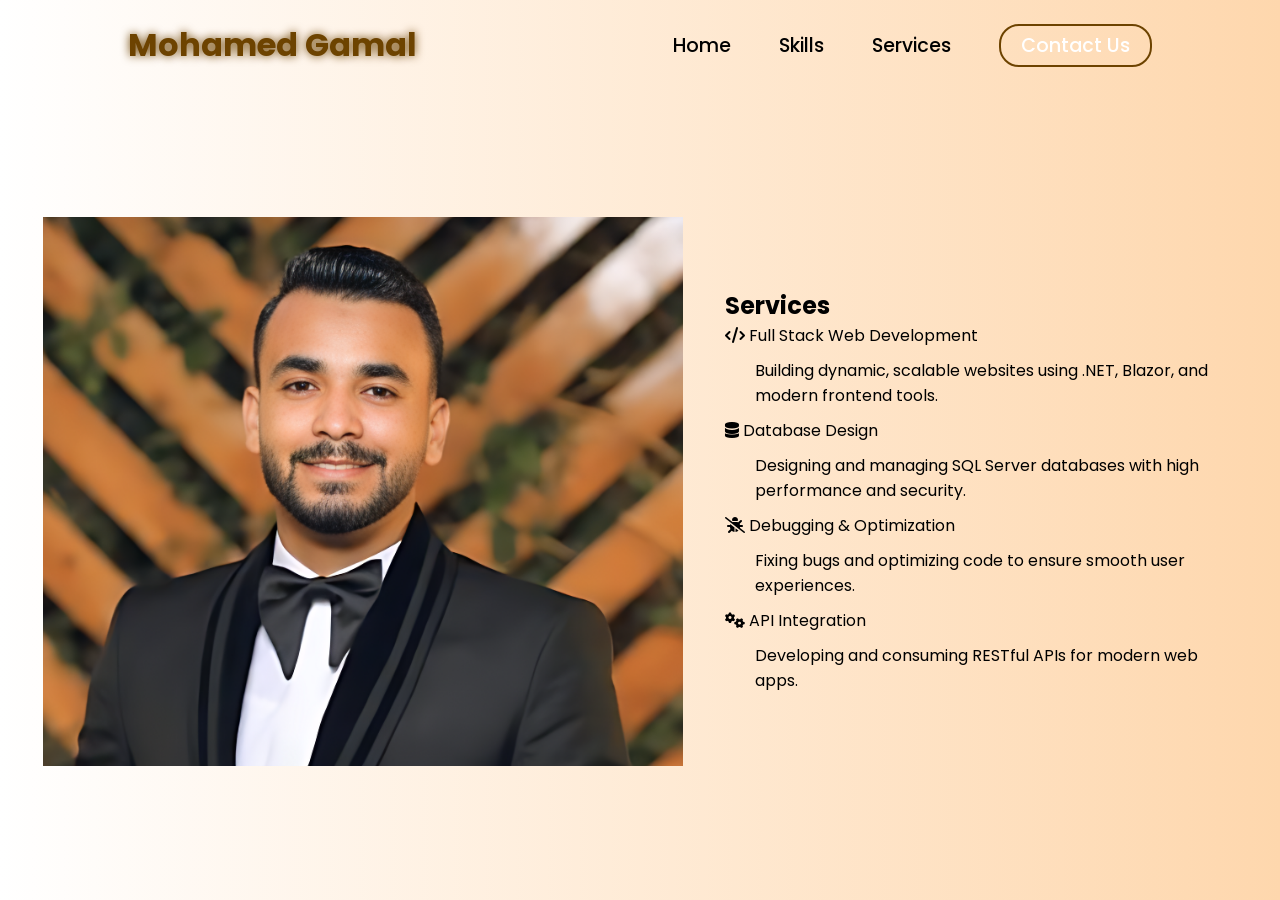
==== Services.html @ 8d49a11c "Add files via upload" ====
<!DOCTYPE html>
<html lang="en">
<head>
    <meta charset="UTF-8">
    <meta name="viewport" content="width=device-width, initial-scale=1.0">
    <link rel="stylesheet" href="https://cdnjs.cloudflare.com/ajax/libs/font-awesome/6.7.1/css/all.min.css">
    <title>Mohamed Portfolio</title>
    <link rel="stylesheet" href="style.css">
    <link rel="stylesheet" href="https://unpkg.com/aos@next/dist/aos.css" />
</head>
<body>
    <nav>
        <div class="nav-container">
            <div class="logo" data-aos="zoom-in" data-aos-duration="1000">
                <span>Mohamed Gamal</span>
            </div>
            <div class="links">
                <div class="link" data-aos="fade-up" data-aos-duration="1000" data-aos-delay="100"><a href="index.html">Home</a></div>
                <div class="link" data-aos="fade-up" data-aos-duration="1000" data-aos-delay="300"><a href="Skills.html">Skills</a></div>
                <div class="link" data-aos="fade-up" data-aos-duration="1000" data-aos-delay="400"><a href="Services.html">Services</a></div>
                <div class="link contact-btn" data-aos="fade-up" data-aos-duration="1000" data-aos-delay="600"><a href="Contact.html">Contact Us</a></div>
            </div>
            <i class="fa-solid fa-bars hamburg" onclick="hamburg()"></i>
        </div>
        <div class="dropdown">
            <div class="links">
                <a href="index.html">Home</a>
                <a href="Skills.html">Skills</a>
                <a href="Services.html">Services</a>
                <a href="Contact.html">Contact Us</a>
                <i class="fa-solid fa-xmark cancel" onclick="cancel()"></i>
            </div>
        </div>
    </nav>
    <section>
        <div class="main-container">
            <div class="image" data-aos="zoom-in-right" data-aos-duration="2500">
                <img src="enhanced-image (1).png" alt="">
            </div>
            <div class="content">
                <!-- Services Section -->
                <div class="services" data-aos="fade-up" data-aos-duration="1000" data-aos-delay="1100">
                    <h2>Services</h2>
                    <div class="services-grid">
                        <div class="service">
                            <i class="fa-solid fa-code"></i> Full Stack Web Development
                              <p style="margin-left:30px;">Building dynamic, scalable websites using .NET, Blazor, and modern frontend tools.</p>
                        </div>
                        <div class="service">
                            <i class="fa-solid fa-database"></i> Database Design
                              <p style="margin-left: 30px;">Designing and managing SQL Server databases with high performance and security.</pstyle="margin-left:10px;">
                        </div>
                        <div class="service">
                            <i class="fa-solid fa-bug-slash"></i> Debugging & Optimization
                              <p style="margin-left: 30px;">Fixing bugs and optimizing code to ensure smooth user experiences.</p>
                        </div>
                        <div class="service">
                            <i class="fa-solid fa-gears"></i> API Integration
                              <p style="margin-left: 30px;">Developing and consuming RESTful APIs for modern web apps.</p>
                        </div>
                    </div>
                </div>
            </div>
        </div>

    </section>
    <script src="https://unpkg.com/aos@next/dist/aos.js"></script>
    <script>
          AOS.init({offset:0});
    </script>
    <script>
            function hamburg(){
                const navbar = document.querySelector(".dropdown")
                navbar.style.transform = "translateY(0px)"
            }
            function cancel(){
                const navbar = document.querySelector(".dropdown")
                navbar.style.transform = "translateY(-500px)"
            }
    </script>
</body>
</html>
---- style.css ----
@import url('https://fonts.googleapis.com/css2?family=Poppins:wght@100;200;300;400;500;600&display=swap');

*{
    margin: 0;
    font-family: 'Poppins', sans-serif;
    box-sizing: border-box;
}

html{
    overflow-x: hidden;
}

body{
    width: 100%;
    height: 100vh;
    overflow: hidden;
    background: linear-gradient(to right, rgb(255,255,255), rgb(254,215,173));
}

nav{
    width: 100%;
    height: 10vh;
    position: sticky;
}


.nav-container{
    width: 100%;
    height: 100%;
    display: flex;
    justify-content: space-around;
    align-items: center;
}

.logo{
    color: black;
    font-size: 2rem;
    font-weight: bolder;
}

.logo span{
    color: rgb(109,67, 0);
    text-shadow: 0 0 10px rgb(109,67, 0);
}

.hamburg, .cancel{
    cursor: pointer;
    position: absolute;
    right: 15px;
    top: 10px;
    color: black;
    font-size: 2rem;
    display: none;
}

.nav-container .links {
    display: flex;
    gap: 3rem;
    align-items: center;
}

.nav-container .links a{
    position: relative;
    font-size: 1.2rem;
    color: black;
    text-decoration: none;
    font-weight: 500;
    transform: 0.3s linear;
}

.nav-container .links a::before{
    position: absolute;
    content: "";
    bottom: -3px;
    left: 0;
    width: 0%;
    height: 3px;
    background-color: rgb(109,67, 0);
    transition: 0.2s linear;
}

.nav-container .links a:hover::before{
    width: 100%;
}

.nav-container .contact-btn{
    background-color: transparent;
    padding: 5px 20px;
    border-radius: 20px;
    border: 2px solid rgb(109,67, 0);
    transition: 0.2s linear;
}

.nav-container .contact-btn a{
    color: white;
    transition: 0.3s linear;
}

.nav-container .contact-btn:hover, .nav-container .contact-btn:hover a{
    background-color: rgb(109,67, 0);
    color: white;
}

.nav-container .links a:hover{
    color: rgb(109,67, 0);
}

.dropdown{
    z-index: 100;
    position: absolute;
    top: 0;
    transform: translateY(-500px);
    width: 100%;
    height: auto;
    backdrop-filter: brightness(40%) blur(3px);
    box-shadow: 0 0 20px black;
    transition: 0.2s linear;
}

.dropdown .links a{
    color: white;
    display: flex;
    text-decoration: none;
    justify-content: center;
    padding: 15px 0;
    align-items: center;
    transition: 0.2s linear;
}

.dropdown .links a:hover{
    background-color: rgb(109,67, 0);
}

section{
    width: 100%;
    height: 90vh;
}

.main-container{
    width: 100%;
    height: 100%;
    display: flex;
    justify-content: space-evenly;
    align-items: center;
}

.main-container .image{
    z-index: -1;
    width: 50%;
}

.main-container .image img{
    width: 100%;
}

.main-container .content{
    color: black;
    width: 40%;
    min-height: 100px;
}

.content h1{
    font-size: clamp(1rem, 2rem + 5vw, 3rem);
}

.content h1 span{
    color: rgb(109,67, 0);
    text-shadow: 0 0 10px rgb(109,67, 0);
}

.content .typewriter{
    font-weight: 600;
    font-size: clamp(1rem, 1rem + 5vw, 2rem);
}

.content .typewriter span{
    color: rgb(109,67, 0);
    font-size: 2.5rem;
    text-shadow: 0 0 5px rgb(109,67, 0);
    position: relative;
    transition: 0.3s linear;
}

.typewriter span::before{
    content: "Developer";
    animation: words 15s infinite;
}

.typewriter span::after{
    content: "";
    position: absolute;
    width: calc(100% + 8px);
    height: 100%;
    border-left: 3px solid black;
    animation:  cursor 0.6s linear infinite;
}

@keyframes cursor {
    to{
        border-left: 3px solid #b74b4b;
    }
}

@keyframes words {
    0%, 20% {
        content: "Full Stack Developer";
    }

    21%, 40% {
        content: ".NET Developer";
    }

    41%, 60% {
        content: "Blazor Expert";
    }

    61%, 80% {
        content: "Web Application Developer";
    }

    81%, 100% {
        content: "Problem Solver";
    }
}

.content p{
    font-size: clamp(0.4rem, 0.2rem + 9vw, 1rem);
    margin: 10px 0;
}

.social-links i{
    display: inline-flex;
    justify-content: center;
    align-items: center;
    width: 3rem;
    height: 3rem;
    background-color:transparent;
    border: 0.2rem solid rgb(109,67, 0);
    border-radius: 50%;
    color:rgb(109,67, 0);
    margin: 5px 10px;
    font-size: 1.5rem;
    transition: 0.2s linear;
}

.social-links i:hover{
    scale: 1.3;
    color: white;
    background-color: rgb(109,67, 0);
    filter: drop-shadow(0 0 10px rgb(109,67,0));
}

.content button{
    width: 40%;
    height: 6vh;
    margin: 30px;
    background-color: rgb(109,67, 0);
    color: white;
    border: none;
    outline: none;
    font-size: 100%;
    font-weight: 700;
    border-radius: 5px;
    transition: 0.2s linear;
}

.content button:hover{
 scale: 1.1;
 color: rgb(109,67, 0);
 border: 2px solid rgb(109,67, 0);
 background-color: transparent;
 font-weight: 700;
 box-shadow: 0 0 40px rgb(109,67, 0);
}

@media (max-width:884px) {
    body{
        overflow-y: visible;
    }

    nav .logo{
        position: absolute;
        top: 16px;
        left: 15px;
        font-size: 1.5rem;
    }

    .main-container{
        display: flex;
        flex-direction: column;
    }

    .nav-container .links{
        display: none;
    }

    .hamburg,.cancel{
        display: block;
    }

    .main-container .content{
        width: 80%;
    }

    .social-links i{
        width: 2.5rem;
        height: 2.5rem;
        font-size: 1.5rem;
    }
    .cancel{
        color: white;
    }

    .main-container .image{
        width: 80%;
        margin-bottom: 0px;
    }
    .skills {
        max-width: 1000px;
        margin: auto;
        text-align: center;
    }

        .skills h2 {
            font-size: 32px;
            margin-bottom: 30px;
            color: #222;
            font-weight: bold;
        }

    .skills-grid {
        display: grid;
        grid-template-columns: repeat(auto-fit, minmax(250px, 1fr));
        gap: 20px;
    }

    .skill {
        background-color: #f2f2f2;
        border-radius: 8px;
        font-size: 16px;
        color: #333;
        box-shadow: 0 2px 8px rgba(0, 0, 0, 0.1);
        transition: transform 0.3s ease, box-shadow 0.3s ease;
    }

        .skill:hover {
            transform: translateY(-5px);
            box-shadow: 0 6px 16px rgba(0, 0, 0, 0.15);
        }



    .services {
        padding: 60px 20px;
        max-width: 1000px;
        margin: auto;
        text-align: center;
    }

        .services h2 {
            font-size: 32px;
            margin-bottom: 30px;
            color: #222;
            font-weight: bold;
        }

    .services-grid {
        display: grid;
        grid-template-columns: repeat(auto-fit, minmax(250px, 1fr));
        gap: 25px;
    }

    .service {
        background-color: #f7f7f7;
        padding: 20px;
        border-radius: 10px;
        transition: all 0.3s ease;
        box-shadow: 0 2px 8px rgba(0, 0, 0, 0.1);
    }

        .service i {
            font-size: 30px;
            color: #007bff;
            margin-bottom: 15px;
        }

        .service h3 {
            font-size: 20px;
            margin-bottom: 10px;
        }

        .service p {
            font-size: 15px;
            color: #444;
        }

        .service:hover {
            transform: translateY(-5px);
            box-shadow: 0 6px 16px rgba(0, 0, 0, 0.15);
        }

    .contact {
        padding: 40px 20px;
        text-align: center;
    }

        .contact h2 {
            font-size: 28px;
            margin-bottom: 20px;
            color: #222;
        }

            .contact h2 i {
                color: #007bff;
                margin-right: 10px;
            }

    .contact-info {
        font-size: 18px;
        color: #333;
        line-height: 1.8;
    }

        .contact-info i {
            margin-right: 10px;
            color: #007bff;
        }

    /* Social Icons */
    .social-links {
        margin-top: 20px;
    }

        .social-links a {
            color: #333;
            font-size: 24px;
            margin: 0 10px;
            transition: color 0.3s ease;
        }

            .social-links a:hover {
                color: #007bff;
            }


}
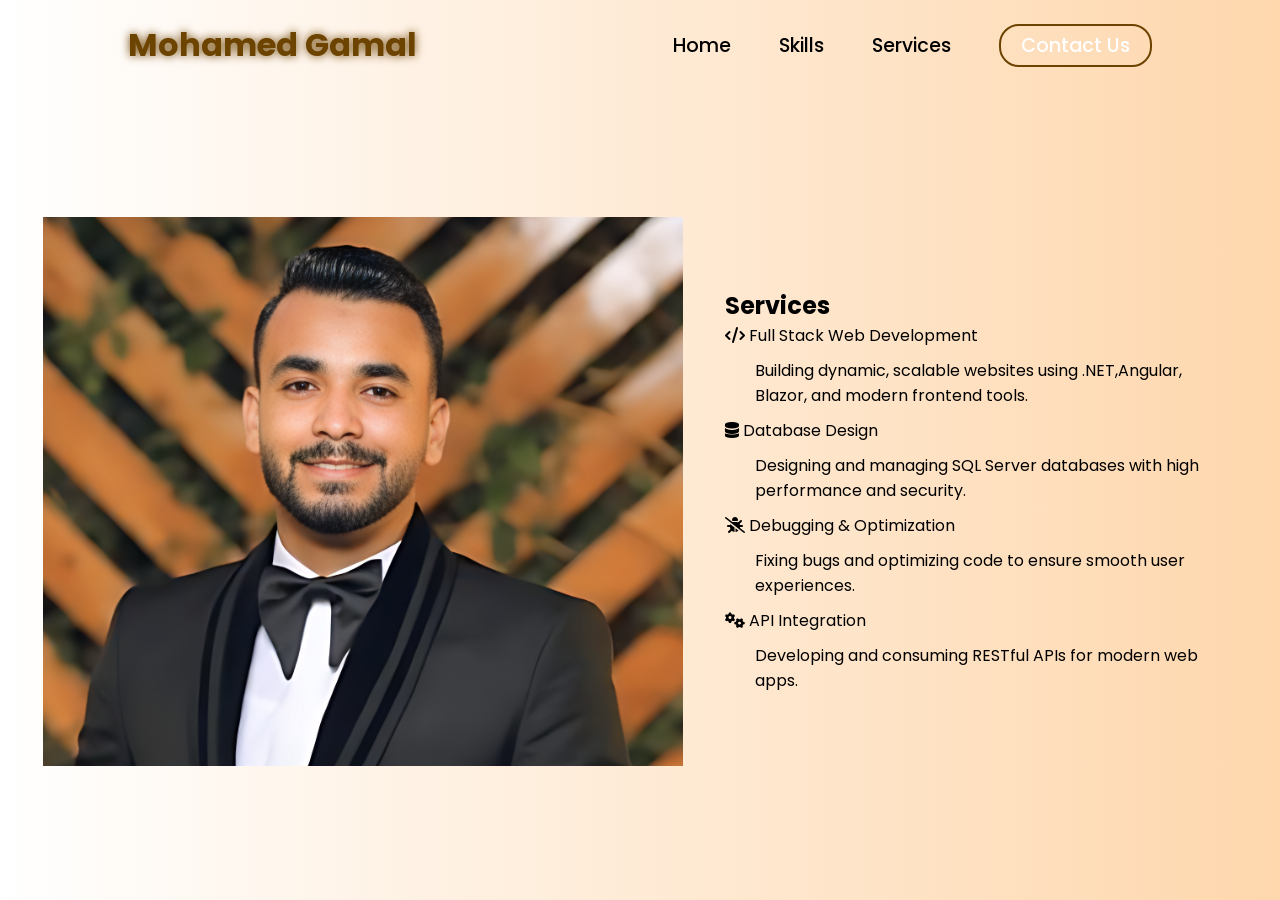
==== commit 5fe58b62: "Add files via upload" ====
--- a/Services.html
+++ b/Services.html
@@ -44,7 +44,7 @@
                     <div class="services-grid">
                         <div class="service">
                             <i class="fa-solid fa-code"></i> Full Stack Web Development
-                              <p style="margin-left:30px;">Building dynamic, scalable websites using .NET, Blazor, and modern frontend tools.</p>
+                            <p style="margin-left:30px;">Building dynamic, scalable websites using .NET,Angular, Blazor, and modern frontend tools.</p>
                         </div>
                         <div class="service">
                             <i class="fa-solid fa-database"></i> Database Design
